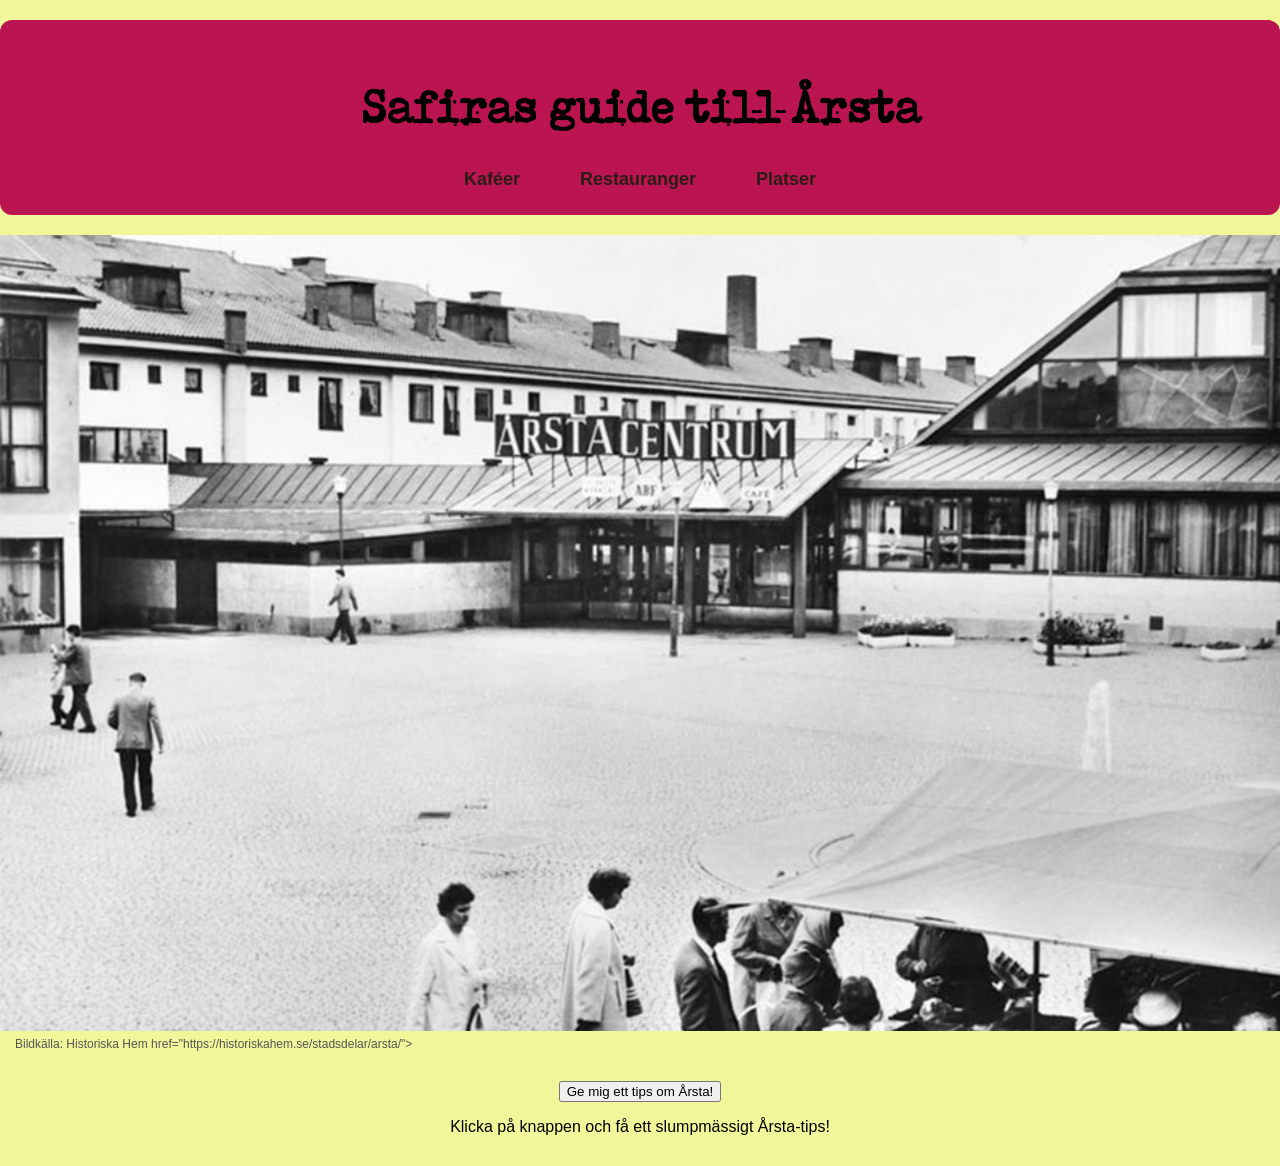
==== index.html @ dd29ec57 "Update index.html" ====
<!DOCTYPE html>
<html lang="en">
<head>
    <meta charset="UTF-8">
    <meta name="viewport" content="width=device-width, initial-scale=1.0">
    <title>Document</title>
    <link rel="stylesheet" href="style.css">
</head> 
<body> 
<header class="top-header">
    <h1>Safiras guide till Årsta</h1>
    <nav class="menu">
        <a href="kaféer.html">Kaféer</a>
        <a href="restauranger.html">Restauranger</a>
        <a href="platser.html">Platser</a>
    </nav>
</header>
    <div class="center-box">
        <figure>
    <img src="bilder/HH_Arsta_3_2017_013.jpg" alt="Årsta"> 
    <figcaption class="historiskahem">
Bildkälla: Historiska Hem </a> href="https://historiskahem.se/stadsdelar/arsta/"></a>
</figcaption>
</figure>
</div>

<div class="slump-sektion" style="text-align: center; margin: 30px 0;">
    <button id="slumpKnapp">Ge mig ett tips om Årsta!</button>
    <p id="resultatText">Klicka på knappen och få ett slumpmässigt Årsta-tips!</p>
</div>

<script src="script.js"></script>
</body>
</html>
---- style.css ----
@font-face {
    font-family: 'MittTypsnitt';
    src: url('fonts/Tox Typewriter.ttf') format('truetype');
}
body {background-color: rgb(240, 246, 153); text-align: left; margin: 0; font-family: Arial, Helvetica, sans-serif;}
.top-header {background-color: rgb(186, 20, 81); text-align: center; padding: 25px 15px; box-sizing: border-box; width: 100%; margin: 20px 0; border-radius: 12px;font-family: 'MittTypsnitt', sans-serif;}
.top-header h1 {font-family: 'MittTypsnitt', sans-serif;font-size: 50px;}
h2, h3, .menu {font-family: Arial, Helvetica, sans-serif;}
.center-box {margin-top: 20px; width: 100%;}
.center-box figure {margin: 0; width: 100%;}
.center-box img {width: 100%; height: auto; display: block;}
figcaption, .source-text {font-size: 12px; color: #555555; margin-top: 6px; padding-left: 15px; text-align: left;}
.menu {display: flex; justify-content: center; gap: 60px; margin-top: 15px;}
.menu a {text-decoration: none; color: #2b1d16; font-weight: bold; font-size: 18px;}
.menu a:hover {text-decoration: underline;}
.tips-container {max-width: 1100px; margin: 40px auto; padding: 0 20px;}
.tips-kort {display: flex; gap: 30px; align-items: center; background-color: rgb(255, 255, 197); padding: 30px; margin-bottom: 35px; border-radius: 12px;}
.tips-kort img {width: 360px; height: 250px; object-fit: cover; border-radius: 8px; flex-shrink: 0;}
.tips-kort h3 {font-size: 26px; margin-top: 0; margin-bottom: 10px;}
.tips-kort p {font-size: 18px; margin: 0;}
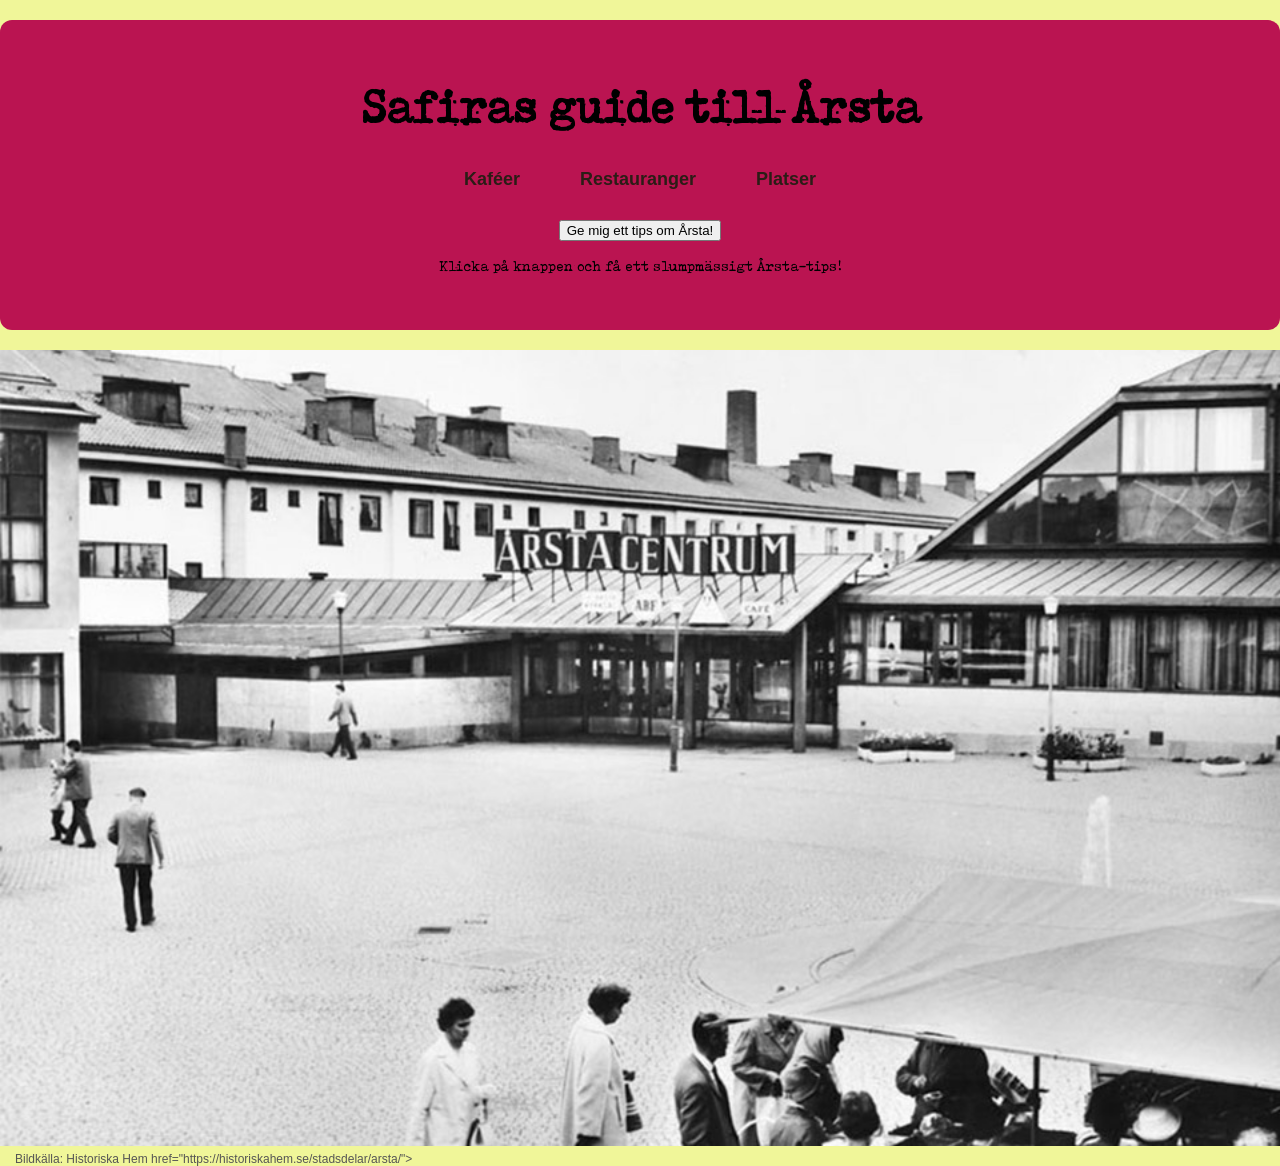
==== commit dc1035ce: "Update index.html" ====
--- a/index.html
+++ b/index.html
@@ -14,6 +14,10 @@
         <a href="restauranger.html">Restauranger</a>
         <a href="platser.html">Platser</a>
     </nav>
+<div class="slump-sektion" style="text-align: center; margin: 30px 0;">
+    <button id="slumpKnapp">Ge mig ett tips om Årsta!</button>
+    <p id="resultatText">Klicka på knappen och få ett slumpmässigt Årsta-tips!</p>
+</div>
 </header>
     <div class="center-box">
         <figure>
@@ -24,11 +28,6 @@
 </figure>
 </div>
 
-<div class="slump-sektion" style="text-align: center; margin: 30px 0;">
-    <button id="slumpKnapp">Ge mig ett tips om Årsta!</button>
-    <p id="resultatText">Klicka på knappen och få ett slumpmässigt Årsta-tips!</p>
-</div>
-
 <script src="script.js"></script>
 </body>
 </html>
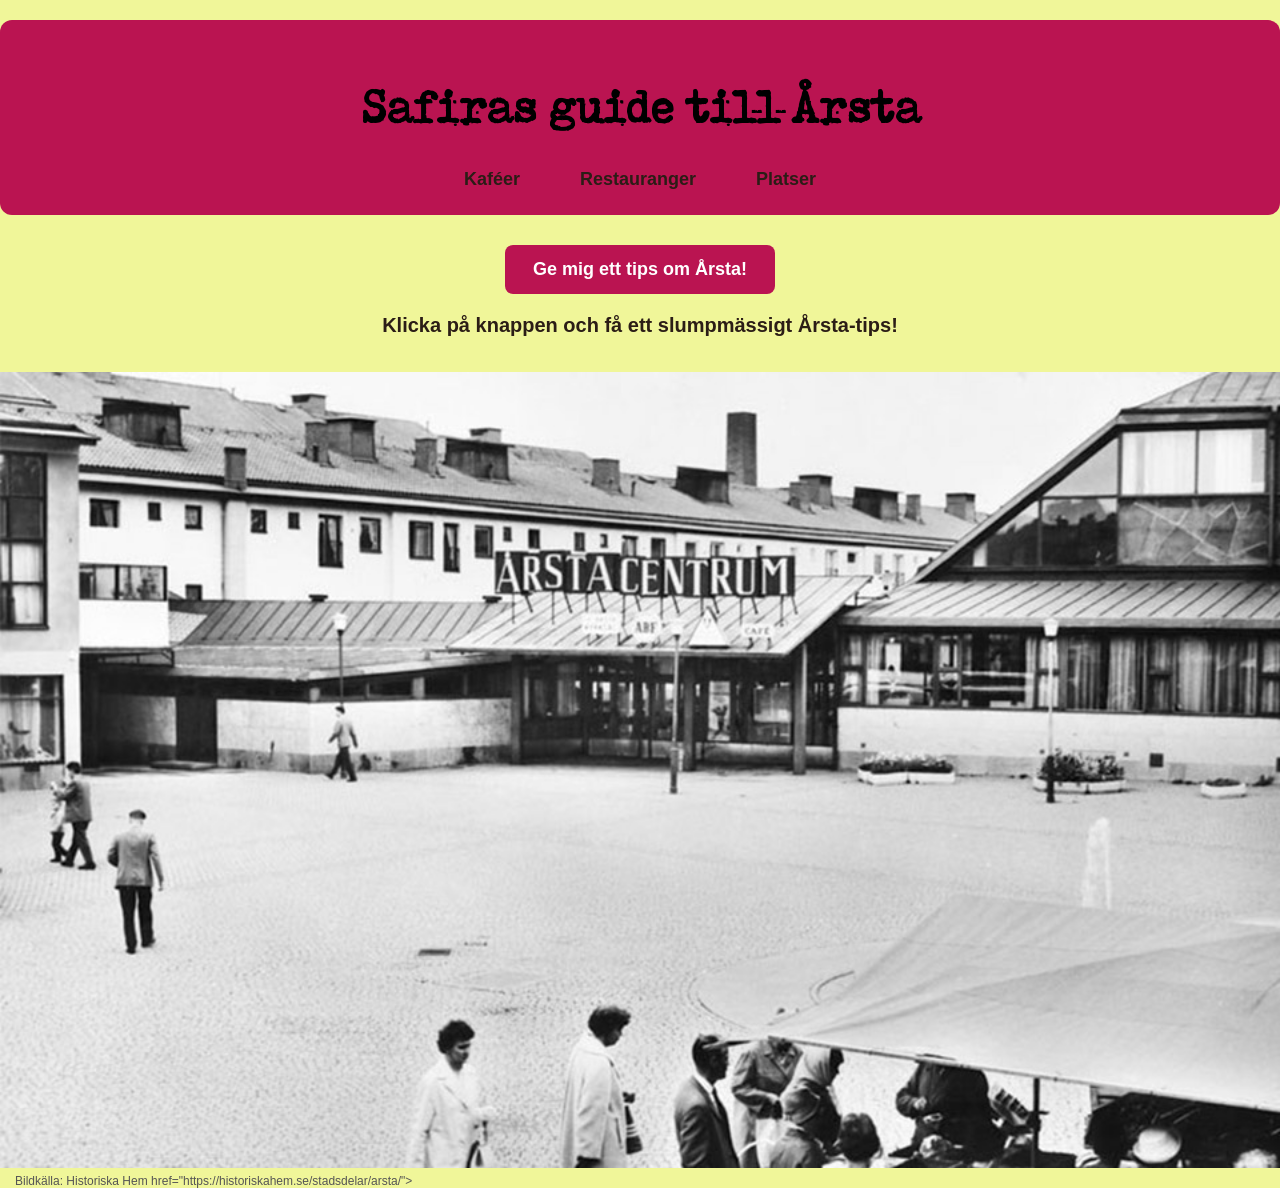
==== commit a3e2e355: "Update index.html" ====
--- a/index.html
+++ b/index.html
@@ -14,11 +14,11 @@
         <a href="restauranger.html">Restauranger</a>
         <a href="platser.html">Platser</a>
     </nav>
+</header>
 <div class="slump-sektion" style="text-align: center; margin: 30px 0;">
     <button id="slumpKnapp">Ge mig ett tips om Årsta!</button>
     <p id="resultatText">Klicka på knappen och få ett slumpmässigt Årsta-tips!</p>
 </div>
-</header>
     <div class="center-box">
         <figure>
     <img src="bilder/HH_Arsta_3_2017_013.jpg" alt="Årsta"> 
--- a/style.css
+++ b/style.css
@@ -17,4 +17,9 @@
 .tips-kort {display: flex; gap: 30px; align-items: center; background-color: rgb(255, 255, 197); padding: 30px; margin-bottom: 35px; border-radius: 12px;}
 .tips-kort img {width: 360px; height: 250px; object-fit: cover; border-radius: 8px; flex-shrink: 0;}
 .tips-kort h3 {font-size: 26px; margin-top: 0; margin-bottom: 10px;}
-.tips-kort p {font-size: 18px; margin: 0;}+.tips-kort p {font-size: 18px; margin: 0;}
+.slump-ruta {background-color: rgb(255, 255, 197); max-width: 700px; margin: 40px auto; padding: 30px; border-radius: 12px; text-align: left; border: 2px solid rgb(186, 20, 81);}
+.slump-ruta h2 {margin-top: 0; color: #2b1d16;}
+#slumpKnapp {background-color: rgb(186, 20, 81); color: white; font-size: 18px; font-weight: bold; padding: 14px 28px; border: none; border-radius: 8px; cursor: pointer; transition: transform 0.1s ease, background-color 0.2s ease;}
+#slumpKnapp:hover {background-color: rgb(150, 15, 65); transform: scale(1.03);}
+#resultatText {font-size: 20px; font-weight: bold; color: #2b1d16; margin-top: 20px; margin-bottom: 0; min-height: 28px;}
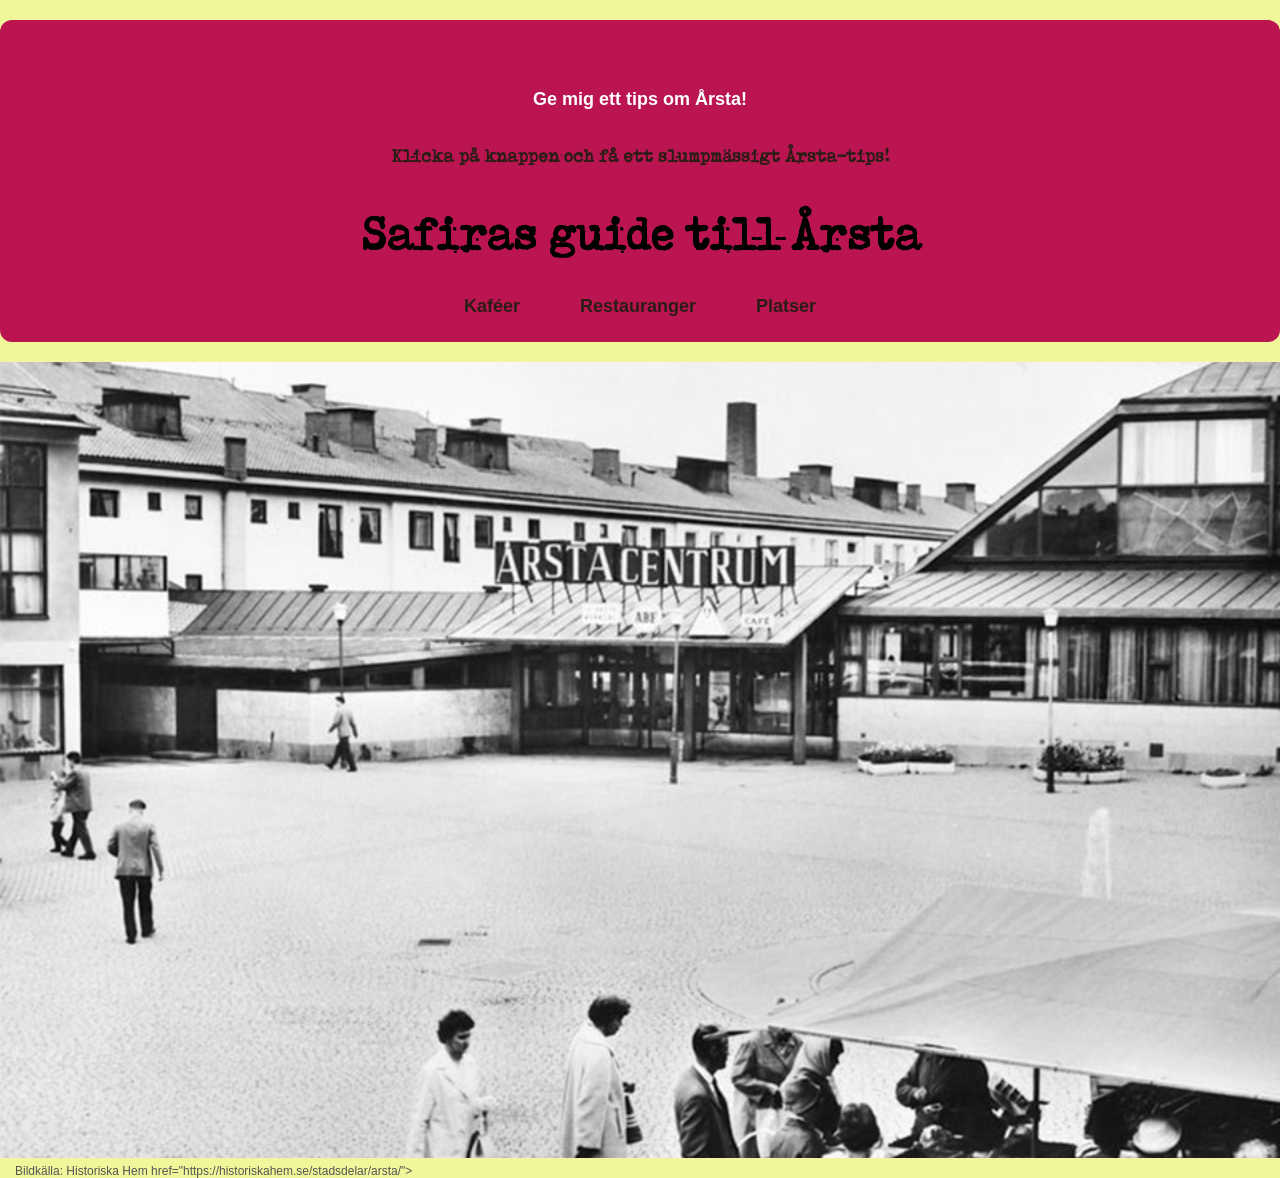
==== commit ff6d52ff: "Update index.html" ====
--- a/index.html
+++ b/index.html
@@ -8,17 +8,19 @@
 </head> 
 <body> 
 <header class="top-header">
+    <div class="slump-sektion" style="text-align: center; margin: 30px 0;">
+    <button id="slumpKnapp">Ge mig ett tips om Årsta!</button>
+    <p id="resultatText">Klicka på knappen och få ett slumpmässigt Årsta-tips!</p>
+</div>
+<div class="header-mitten">
     <h1>Safiras guide till Årsta</h1>
     <nav class="menu">
         <a href="kaféer.html">Kaféer</a>
         <a href="restauranger.html">Restauranger</a>
         <a href="platser.html">Platser</a>
     </nav>
+</div>
 </header>
-<div class="slump-sektion" style="text-align: center; margin: 30px 0;">
-    <button id="slumpKnapp">Ge mig ett tips om Årsta!</button>
-    <p id="resultatText">Klicka på knappen och få ett slumpmässigt Årsta-tips!</p>
-</div>
     <div class="center-box">
         <figure>
     <img src="bilder/HH_Arsta_3_2017_013.jpg" alt="Årsta"> 
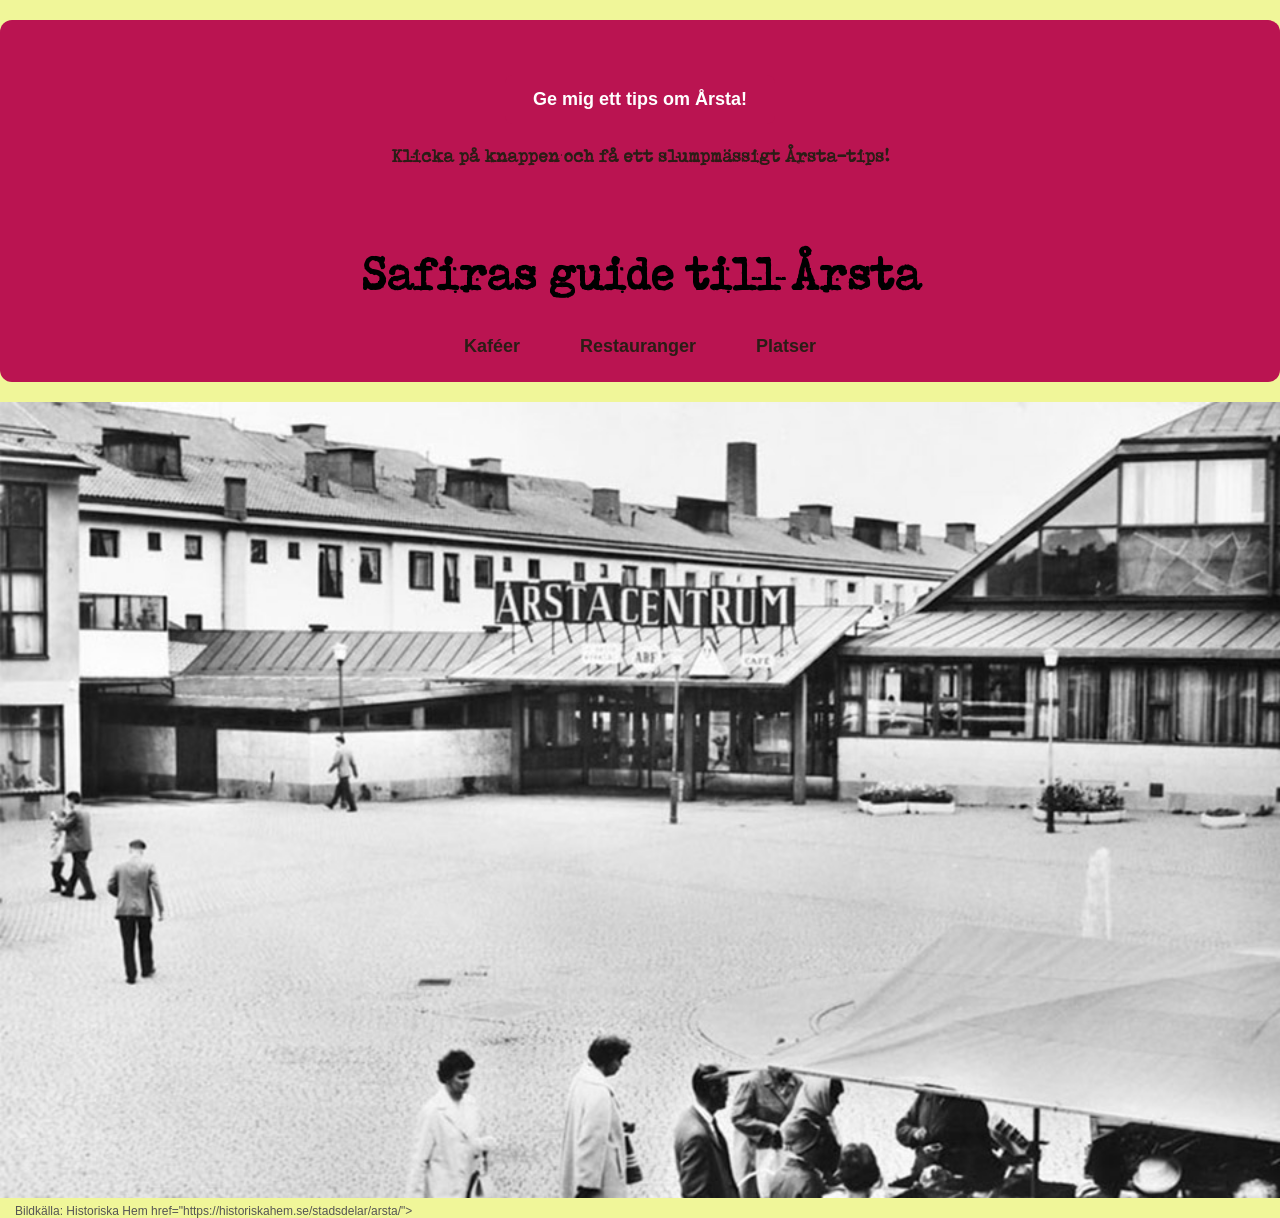
==== commit 7d48435a: "Update index.html fixat bildkälla" ====
--- a/index.html
+++ b/index.html
@@ -24,8 +24,7 @@
     <div class="center-box">
         <figure>
     <img src="bilder/HH_Arsta_3_2017_013.jpg" alt="Årsta"> 
-    <figcaption class="historiskahem">
-Bildkälla: Historiska Hem </a> href="https://historiskahem.se/stadsdelar/arsta/"></a>
+    <figcaption class="historiskahem">Bildkälla: Historiska Hem </a> href="https://historiskahem.se/stadsdelar/arsta/"></a>
 </figcaption>
 </figure>
 </div>
--- a/style.css
+++ b/style.css
@@ -4,6 +4,7 @@
 }
 body {background-color: rgb(240, 246, 153); text-align: left; margin: 0; font-family: Arial, Helvetica, sans-serif;}
 .top-header {background-color: rgb(186, 20, 81); text-align: center; padding: 25px 15px; box-sizing: border-box; width: 100%; margin: 20px 0; border-radius: 12px;font-family: 'MittTypsnitt', sans-serif;}
+.header-mitten {grid-column: 2; text-align: center; padding-top: 10px;}
 .top-header h1 {font-family: 'MittTypsnitt', sans-serif;font-size: 50px;}
 h2, h3, .menu {font-family: Arial, Helvetica, sans-serif;}
 .center-box {margin-top: 20px; width: 100%;}
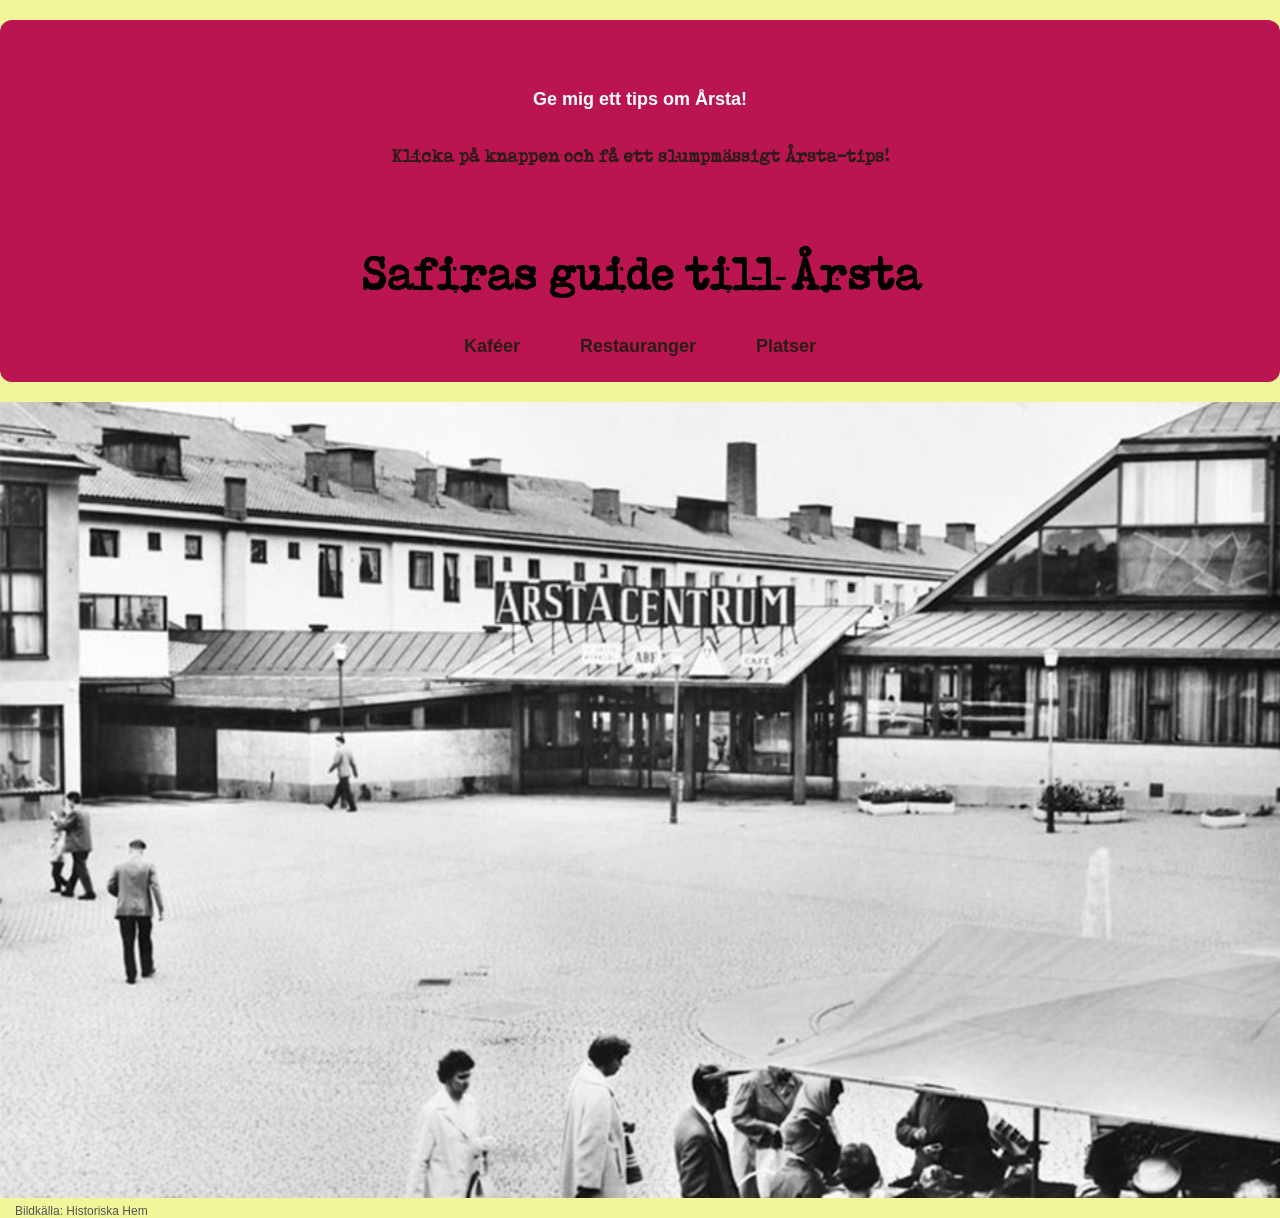
==== commit 26bf300a: "Update index.html" ====
--- a/index.html
+++ b/index.html
@@ -24,8 +24,7 @@
     <div class="center-box">
         <figure>
     <img src="bilder/HH_Arsta_3_2017_013.jpg" alt="Årsta"> 
-    <figcaption class="historiskahem">Bildkälla: Historiska Hem </a> href="https://historiskahem.se/stadsdelar/arsta/"></a>
-</figcaption>
+    <figcaption class="historiskahem">Bildkälla: Historiska Hem </figcaption>
 </figure>
 </div>
 
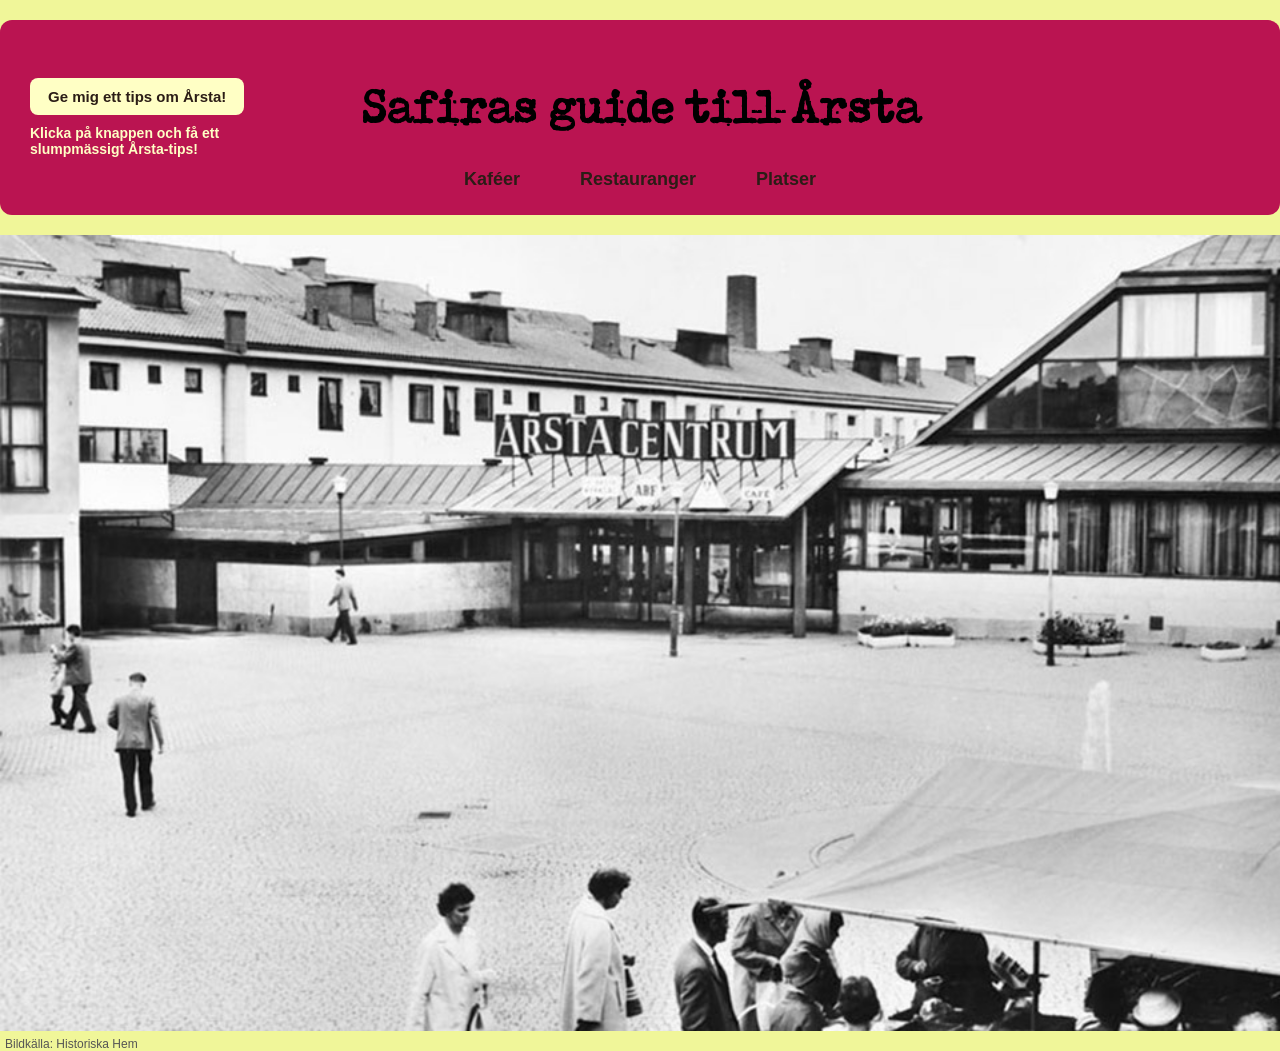
==== commit f6e72402: "wiho wiho" ====
--- a/index.html
+++ b/index.html
@@ -8,7 +8,7 @@
 </head> 
 <body> 
 <header class="top-header">
-    <div class="slump-sektion" style="text-align: center; margin: 30px 0;">
+    <div class="slump-sektion">
     <button id="slumpKnapp">Ge mig ett tips om Årsta!</button>
     <p id="resultatText">Klicka på knappen och få ett slumpmässigt Årsta-tips!</p>
 </div>
--- a/style.css
+++ b/style.css
@@ -3,14 +3,16 @@
     src: url('fonts/Tox Typewriter.ttf') format('truetype');
 }
 body {background-color: rgb(240, 246, 153); text-align: left; margin: 0; font-family: Arial, Helvetica, sans-serif;}
-.top-header {background-color: rgb(186, 20, 81); text-align: center; padding: 25px 15px; box-sizing: border-box; width: 100%; margin: 20px 0; border-radius: 12px;font-family: 'MittTypsnitt', sans-serif;}
-.header-mitten {grid-column: 2; text-align: center; padding-top: 10px;}
+.top-header {background-color: rgb(186, 20, 81); padding: 25px 30px; box-sizing: border-box; width: 100%; margin: 20px 0; border-radius: 12px;font-family: 'MittTypsnitt', sans-serif; display: grid; grid-template-columns: 1fr auto 1fr; align-items: center; gap: 20px;}
+.slump-sektion {grid-column: 1; text-align: left; font-family: Arial, Helvetica, sans-serif;}
+.header-mitten, .top-header > h1, .top-header > .menu {grid-column: 2; text-align: center;}
 .top-header h1 {font-family: 'MittTypsnitt', sans-serif;font-size: 50px;}
 h2, h3, .menu {font-family: Arial, Helvetica, sans-serif;}
 .center-box {margin-top: 20px; width: 100%;}
 .center-box figure {margin: 0; width: 100%;}
 .center-box img {width: 100%; height: auto; display: block;}
-figcaption, .source-text {font-size: 12px; color: #555555; margin-top: 6px; padding-left: 15px; text-align: left;}
+figcaption, .source-text, .bildkalla, .historiskahem {font-size: 12px !important; color: #555555; margin-top: 6px; padding-left: 5px; text-align: left;}
+.bildpaket {display: flex; flex-direction: column; flex-shrink: 0;}
 .menu {display: flex; justify-content: center; gap: 60px; margin-top: 15px;}
 .menu a {text-decoration: none; color: #2b1d16; font-weight: bold; font-size: 18px;}
 .menu a:hover {text-decoration: underline;}
@@ -21,6 +23,6 @@
 .tips-kort p {font-size: 18px; margin: 0;}
 .slump-ruta {background-color: rgb(255, 255, 197); max-width: 700px; margin: 40px auto; padding: 30px; border-radius: 12px; text-align: left; border: 2px solid rgb(186, 20, 81);}
 .slump-ruta h2 {margin-top: 0; color: #2b1d16;}
-#slumpKnapp {background-color: rgb(186, 20, 81); color: white; font-size: 18px; font-weight: bold; padding: 14px 28px; border: none; border-radius: 8px; cursor: pointer; transition: transform 0.1s ease, background-color 0.2s ease;}
-#slumpKnapp:hover {background-color: rgb(150, 15, 65); transform: scale(1.03);}
-#resultatText {font-size: 20px; font-weight: bold; color: #2b1d16; margin-top: 20px; margin-bottom: 0; min-height: 28px;}+#slumpKnapp {background-color: rgb(255, 255, 197); color: #2b1d16; font-size: 15px; font-weight: bold; padding: 10px 18px; border: none; border-radius: 8px; cursor: pointer; transition: transform 0.1s ease, background-color 0.2s ease;}
+#slumpKnapp:hover {background-color: rgb(240, 246, 153); transform: scale(1.03);}
+#resultatText {font-size: 14px; font-weight: bold; color: rgb(255, 255, 197); margin-top: 10px; margin-bottom: 0; max-width: 260px;}
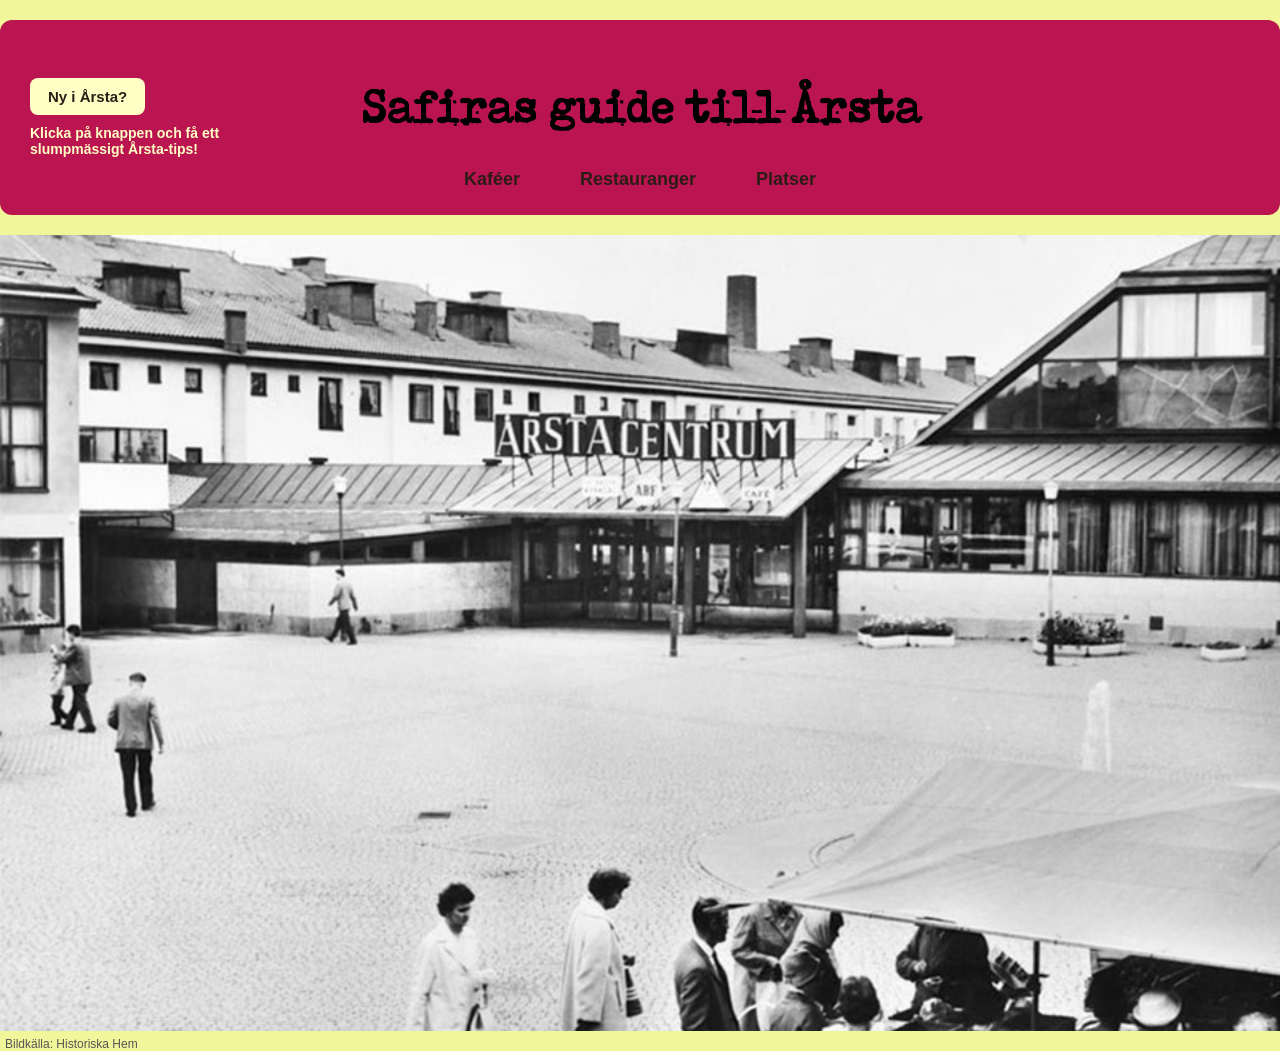
==== commit 290288bc: "Update index.html ny text" ====
--- a/index.html
+++ b/index.html
@@ -9,7 +9,7 @@
 <body> 
 <header class="top-header">
     <div class="slump-sektion">
-    <button id="slumpKnapp">Ge mig ett tips om Årsta!</button>
+    <button id="slumpKnapp">Ny i Årsta?</button>
     <p id="resultatText">Klicka på knappen och få ett slumpmässigt Årsta-tips!</p>
 </div>
 <div class="header-mitten">
